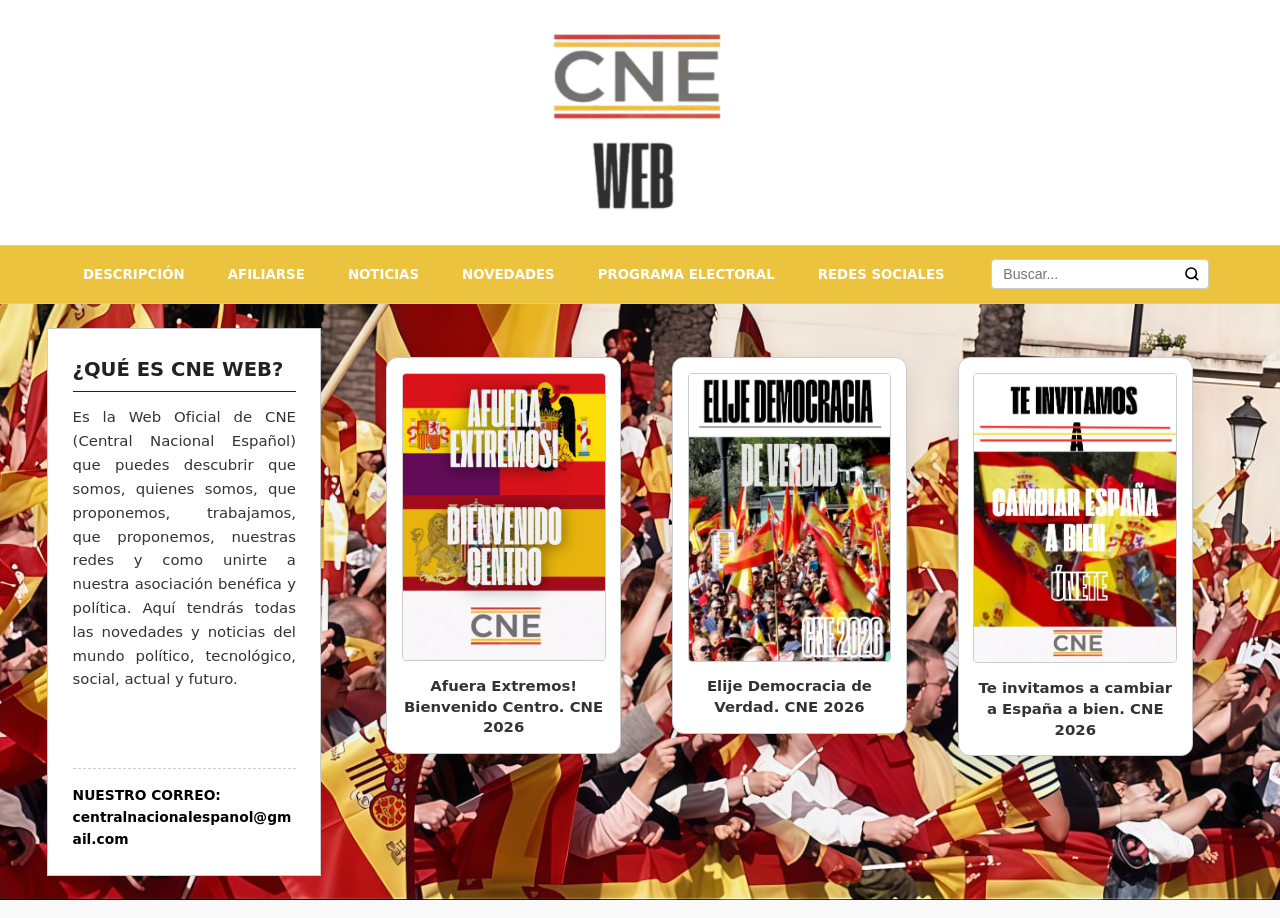
==== index.html @ 6843cecf "Fix image source case sensitivity in index.html" ====
<!DOCTYPE html>
<html lang="es">
<head>
    <meta charset="UTF-8">
    <meta name="viewport" content="width=device-width, initial-scale=1.0">
    <title>CNE Web</title>
    <style>
        /* Variables globales y reset */
        :root {
            --bg-color: #f9f9f9;
            --nav-bg: #e0e0e0;
            --text-color: #222;
            --border-color: #cccccc;
            --card-bg: #ffffff;
        }

        * {
            box-sizing: border-box;
            margin: 0;
            padding: 0;
        }

        body {
            font-family: system-ui, -apple-system, sans-serif;
            background-color: var(--bg-color);
            background-image: url('fondo.jpeg');
            background-size: cover;
            background-position: center;
            background-attachment: fixed;
            color: var(--text-color);
            line-height: 1.6;
            display: flex;
            flex-direction: column;
            min-height: 100vh;
        }

        /* Cabecera y Logo Cuadrado y Limpio */
        header {
            display: flex;
            justify-content: center;
            align-items: center;
            padding: 25px 20px;
            background-color: var(--card-bg);
            border-bottom: 1px solid var(--border-color);
        }

        .logo-placeholder {
            /* Ahora es completamente cuadrada y con borde sólido fino */
            width: 200px;
            height: 200px;
            display: flex;
            align-items: center;
            justify-content: center;
            color: #888;
            font-weight: bold;
            text-transform: uppercase;
            letter-spacing: 1px;
            object-fit: auto;
        }

        /* Barra de Navegación */
        nav {
            background-color: #EBC33F;
            padding: 12px 20px;
            display: flex;
            justify-content: center;
            align-items: center;
            gap: 20px;
            flex-wrap: wrap;
            border-bottom: 1px solid var(--border-color);
        }

        nav a {
            text-decoration: none;
            color: var(--text-color);
            font-weight: 600;
            text-transform: uppercase;
            font-size: 0.85rem;
            padding: 6px 12px;
            transition: background 0.2s;
        }

        nav a:hover {
            background-color: rgba(0, 0, 0, 0.08);
            border-radius: 4px;
        }

        /* Buscador */
        .search-container {
            display: flex;
            align-items: center;
            background: var(--card-bg);
            border: 1px solid var(--border-color);
            border-radius: 4px;
            padding: 2px 8px;
            margin-left: 15px;
        }

        .search-container input {
            border: none;
            outline: none;
            padding: 4px;
            font-size: 0.9rem;
        }

        .search-container button {
            background: none;
            border: none;
            cursor: pointer;
            font-size: 0.9rem;
            display: flex;
            align-items: center;
            justify-content: center;
        }

        /* Contenedor Principal (Grid) */
        .container {
            max-width: 1250px;
            width: 100%;
            margin: 25px auto;
            padding: 0 20px;
            display: grid;
            grid-template-columns: 280px 1fr;
            gap: 25px;
            flex: 1;
        }

        /* Columna Izquierda: Estrecha y de arriba a abajo */
        .description-column {
            background: var(--card-bg);
            padding: 25px;
            border: 1px solid var(--border-color);
            display: flex;
            flex-direction: column;
        }

        .description-column h2 {
            font-size: 1.25rem;
            text-transform: uppercase;
            margin-bottom: 15px;
            border-bottom: 2px solid var(--text-color);
            padding-bottom: 6px;
        }

        .description-column p {
            font-size: 0.95rem;
            text-align: justify;
            color: #333;
            margin-bottom: 15px;
        }

        .blanco {
            color: #ffffff;
        }

        .email-contact {
            margin-top: auto;
            padding-top: 15px;
            font-weight: bold;
            font-size: 0.88rem;
            border-top: 1px dashed var(--border-color);
            color: #000;
            word-break: break-all;
        }

        /* Columna Derecha: Espacio de Noticias Vacío */
        .news-column {
            background: transparent;
            border: none;
            display: flex;
            align-items: flex-start;
            justify-content: center;
            min-height: 450px;
        }

        .news-container {
            display: flex;
            justify-content: space-around;
            align-items: flex-start;
            flex-wrap: wrap;
            gap: 30px;
            padding: 30px;
            width: 100%;
        }

        .news-item {
            display: flex;
            flex-direction: column;
            align-items: center;
            width: 240px;
            background-color: #ffffff;
            padding: 15px;
            border-radius: 12px;
            box-shadow: 0 8px 24px rgba(0, 0, 0, 0.12);
            border: 1px solid var(--border-color);
            transition: transform 0.2s ease;
        }

        .news-item:hover {
            transform: translateY(-5px);
        }

        .news-item img {
            width: 100%;
            height: auto;
            border: 2px solid var(--border-color);
            border-radius: 4px;
        }

        .news-item p {
            margin-top: 15px;
            text-align: center;
            font-size: 0.95rem;
            font-weight: 600;
            color: #333;
            line-height: 1.4;
        }

        .news-placeholder-text {
            color: #aaa;
            font-size: 1.1rem;
            text-transform: uppercase;
            letter-spacing: 1px;
            font-weight: 500;
        }

        /* Diseño Adaptable para Móviles */
        @media (max-width: 850px) {
            .container {
                grid-template-columns: 1fr;
            }

            .search-container {
                margin-left: 0;
                width: 100%;
                justify-content: space-between;
            }
        }
    </style>
    <link rel="stylesheet" href="resolucion.css">
    <script src="resolucion.js" defer></script>
</head>

<body>

    <!-- Cabecera con la imagen cuadrada limpia -->
    <header>
        <img src="cnj.png" alt="CNE" id="main-logo" class="logo-placeholder">
    </header>

    <!-- Menú de navegación -->
    <nav>
        <a href="descripcion.html" class="blanco">Descripción</a>
        <a href="afiliarse.html" class="blanco">Afiliarse</a>
        <a href="noticias.html" class="blanco">Noticias</a>
        <a href="novedades.html" class="blanco">Novedades</a>
        <a href="programa.html" class="blanco">Programa Electoral</a>
        <a href="redes.html" class="blanco">Redes Sociales</a>

        <div class="search-container">
            <input type="text" placeholder="Buscar...">
            <button aria-label="Buscar">
                <svg width="16" height="16" viewBox="0 0 24 24" fill="none" stroke="black" stroke-width="2.5"
                    stroke-linecap="round" stroke-linejoin="round">
                    <circle cx="11" cy="11" r="8"></circle>
                    <line x1="21" y1="21" x2="16.65" y2="16.65"></line>
                </svg>
            </button>
        </div>
    </nav>

    <!-- Estructura principal -->
    <main class="container">

        <!-- Izquierda: Columna compacta sin huecos muertos -->
        <section class="description-column">
            <h2>¿Qué es CNE Web?</h2>
            <p>Es la Web Oficial de CNE (Central Nacional Español) que puedes descubrir que somos, quienes somos, que
                proponemos, trabajamos, que proponemos, nuestras redes y como unirte a nuestra asociación benéfica y
                política. Aquí tendrás todas las novedades y noticias del mundo político, tecnológico, social, actual y
                futuro.</p>

            <div class="email-contact">
                NUESTRO CORREO:<br>centralnacionalespanol@gmail.com
            </div>
        </section>

        <!-- Derecha: Espacio de noticias -->
        <section class="news-column">
            <div class="news-container">
                <div class="news-item">
                    <img src="noticia1.jpeg" alt="Noticia 1">
                    <p>Afuera Extremos! Bienvenido Centro. CNE 2026</p>
                </div>
                <div class="news-item">
                    <img src="noticia2.jpeg" alt="Noticia 2">
                    <p>Elije Democracia de Verdad. CNE 2026</p>
                </div>
                <div class="news-item">
                    <img src="noticia3.jpeg" alt="Noticia 3">
                    <p>Te invitamos a cambiar a España a bien. CNE 2026</p>
                </div>
            </div>
        </section>

    </main>

</body>

</html>
---- resolucion.css ----
:root {
    --escala-pantalla: 1;
}

body {
    display: flex;
    flex-direction: column;
    zoom: var(--escala-pantalla);
    min-height: calc(100vh / var(--escala-pantalla));
}

main {
    flex: 1;
}

header,
nav,
footer {
    flex-shrink: 0;
}
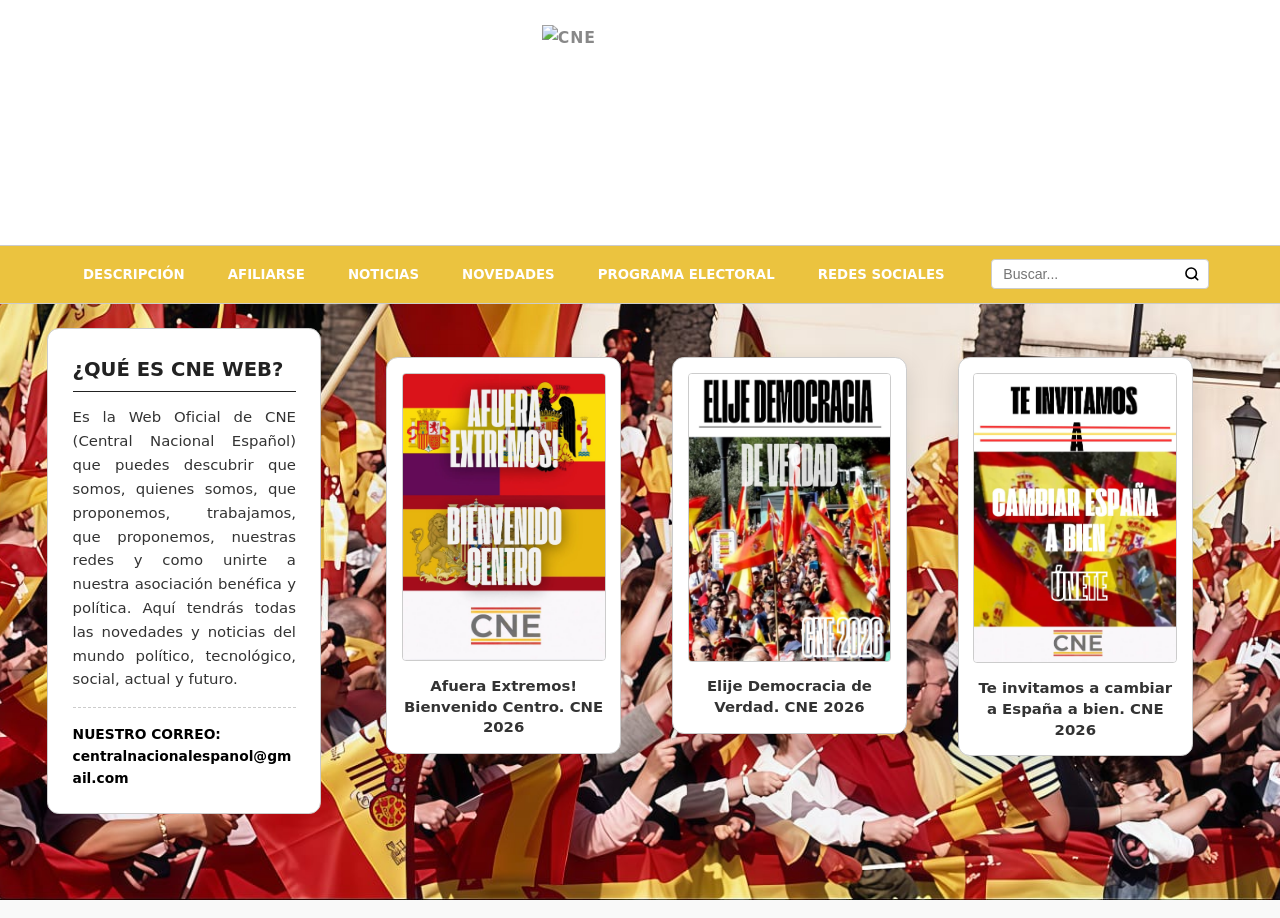
==== commit 4c2690da: "Modify layout styles and logo image source Updated styles for layout and adjusted logo image source." ====
--- a/index.html
+++ b/index.html
@@ -122,7 +122,7 @@
             display: grid;
             grid-template-columns: 280px 1fr;
             gap: 25px;
-            flex: 1;
+            align-items: start;
         }
 
         /* Columna Izquierda: Estrecha y de arriba a abajo */
@@ -130,6 +130,7 @@
             background: var(--card-bg);
             padding: 25px;
             border: 1px solid var(--border-color);
+            border-radius: 12px;
             display: flex;
             flex-direction: column;
         }
@@ -154,7 +155,7 @@
         }
 
         .email-contact {
-            margin-top: auto;
+            margin-top: 0;
             padding-top: 15px;
             font-weight: bold;
             font-size: 0.88rem;
@@ -245,7 +246,7 @@
 
     <!-- Cabecera con la imagen cuadrada limpia -->
     <header>
-        <img src="cnj.png" alt="CNE" id="main-logo" class="logo-placeholder">
+        <img src="CNJ.png" alt="CNE" id="main-logo" class="logo-placeholder">
     </header>
 
     <!-- Menú de navegación -->
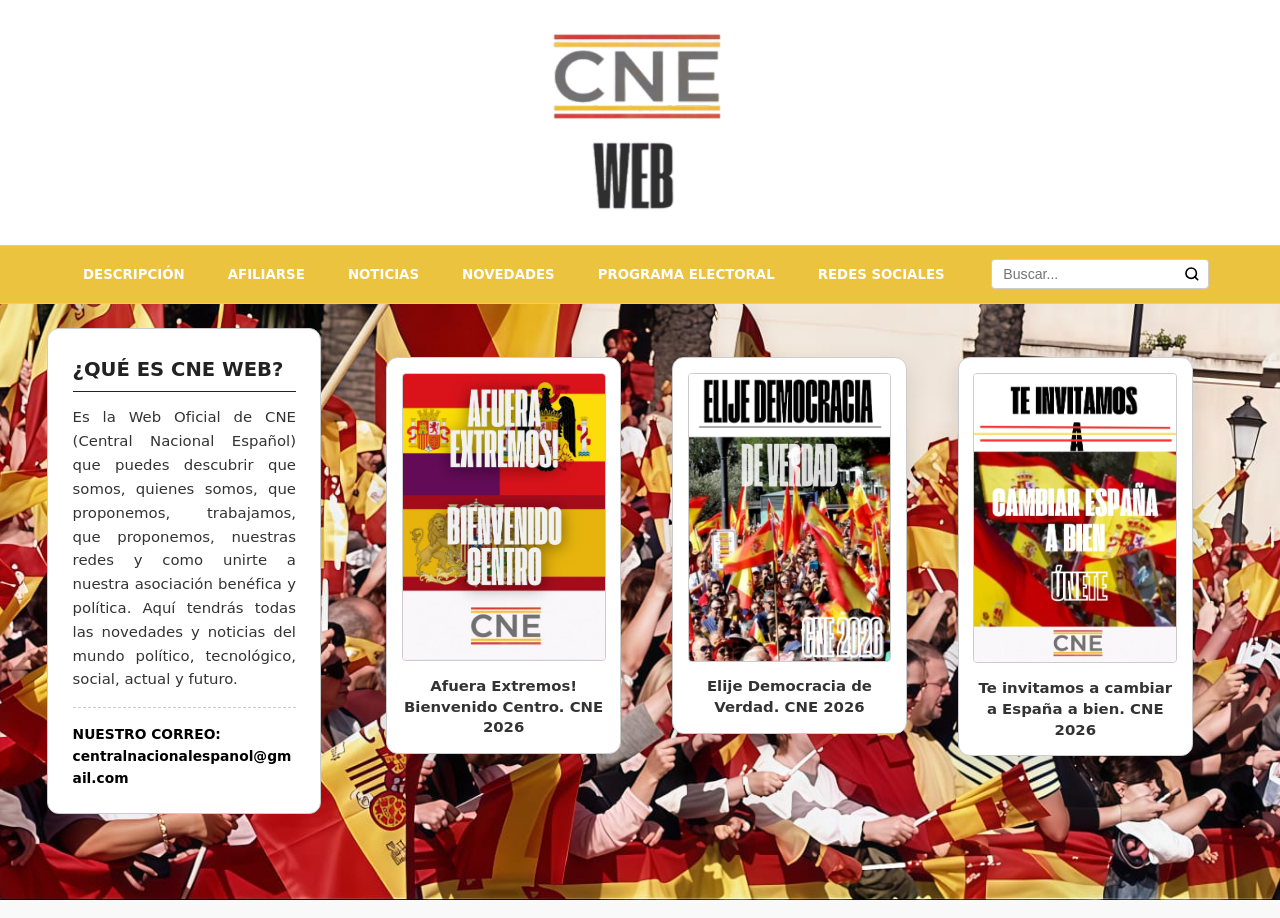
==== commit 45e677fe: "Fix image source case sensitivity in index.html" ====
--- a/index.html
+++ b/index.html
@@ -246,7 +246,7 @@
 
     <!-- Cabecera con la imagen cuadrada limpia -->
     <header>
-        <img src="CNJ.png" alt="CNE" id="main-logo" class="logo-placeholder">
+        <img src="cnj.png" alt="CNE" id="main-logo" class="logo-placeholder">
     </header>
 
     <!-- Menú de navegación -->
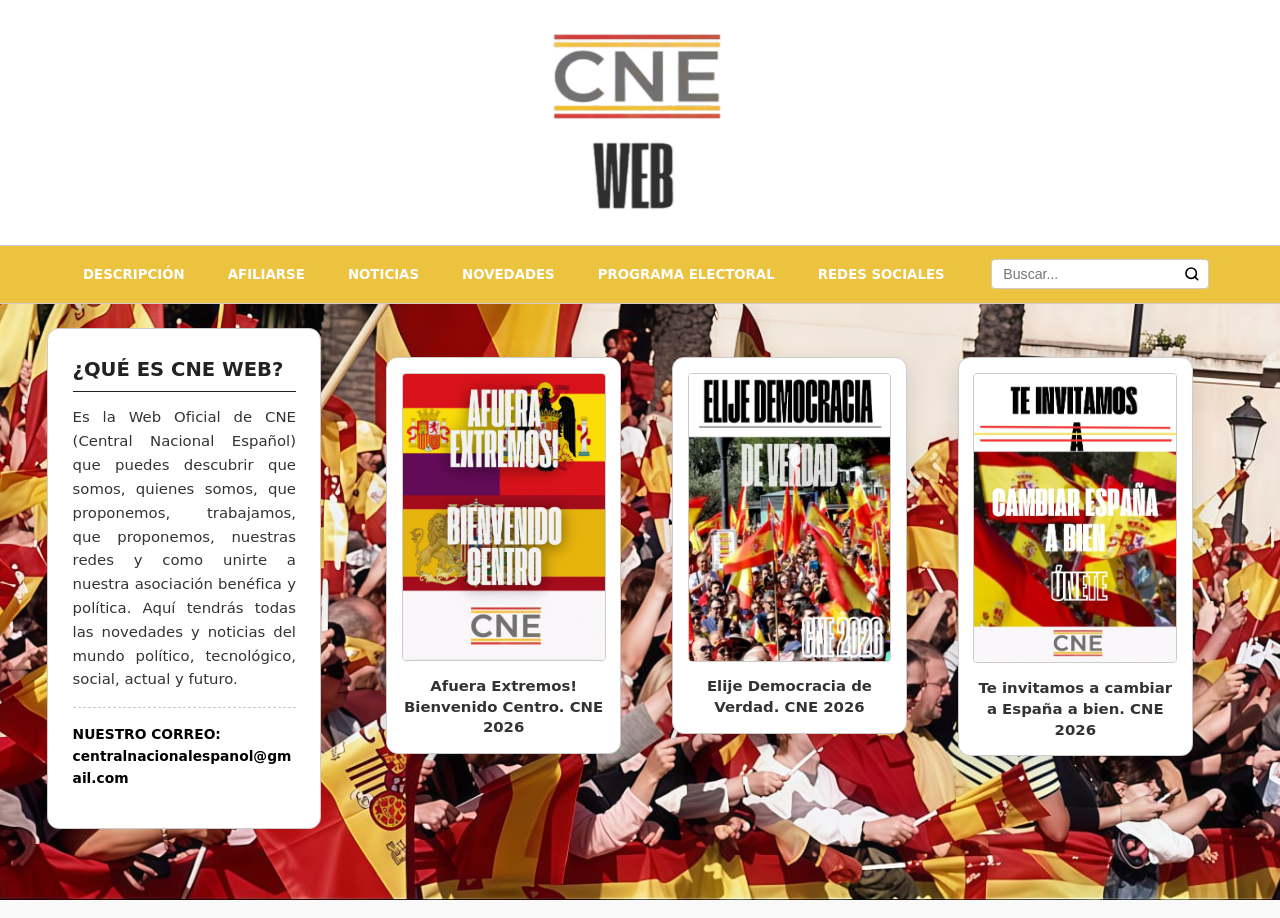
==== commit b4fd954d: "Modify padding and fix newline in index.html Adjust padding for description column and add newline a" ====
--- a/index.html
+++ b/index.html
@@ -128,7 +128,7 @@
         /* Columna Izquierda: Estrecha y de arriba a abajo */
         .description-column {
             background: var(--card-bg);
-            padding: 25px;
+            padding: 25px 25px 40px;
             border: 1px solid var(--border-color);
             border-radius: 12px;
             display: flex;
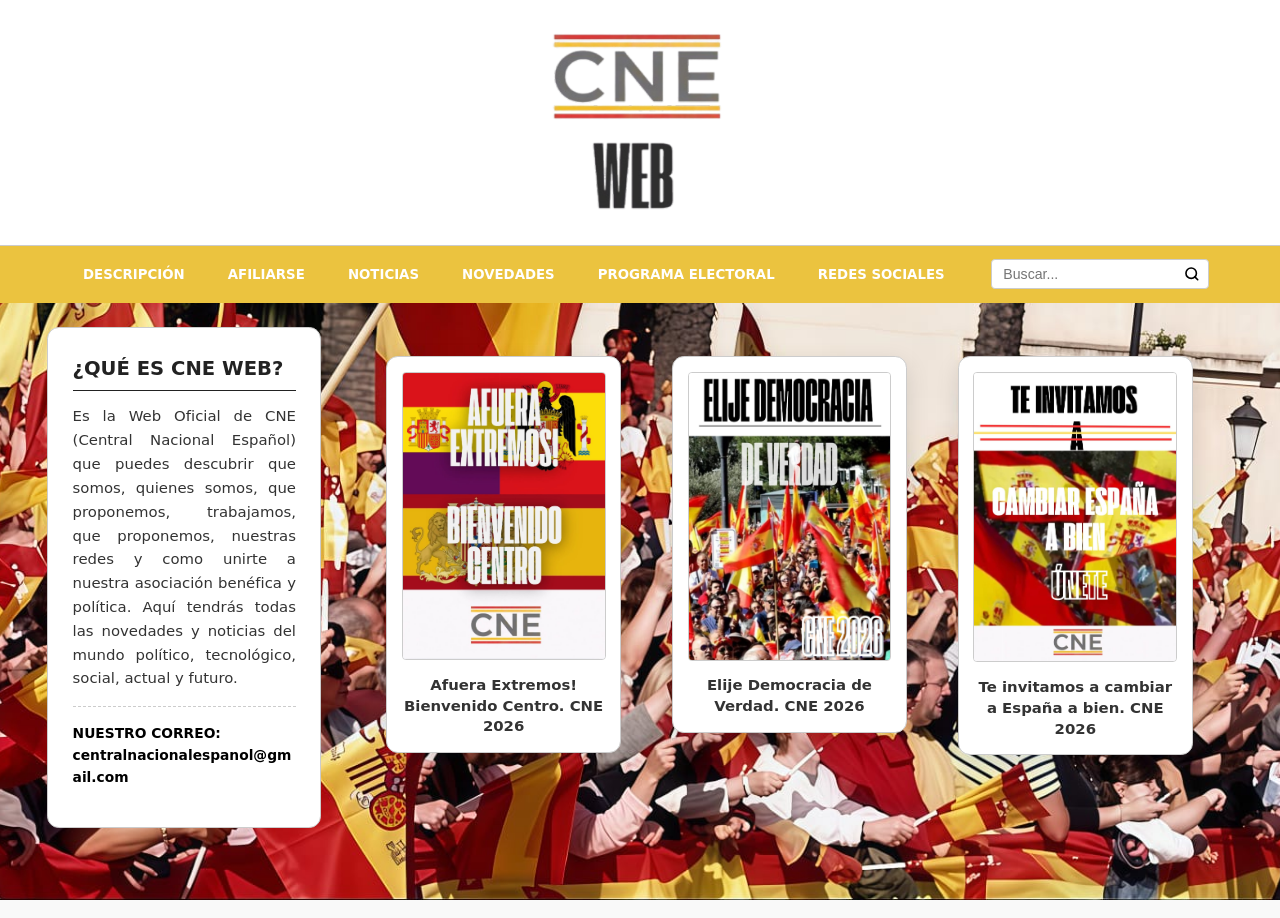
==== commit ab070373: "Remove border-bottom style and fix closing HTML tag Removed the border-bottom style from the navigat" ====
--- a/index.html
+++ b/index.html
@@ -67,7 +67,6 @@
             align-items: center;
             gap: 20px;
             flex-wrap: wrap;
-            border-bottom: 1px solid var(--border-color);
         }
 
         nav a {
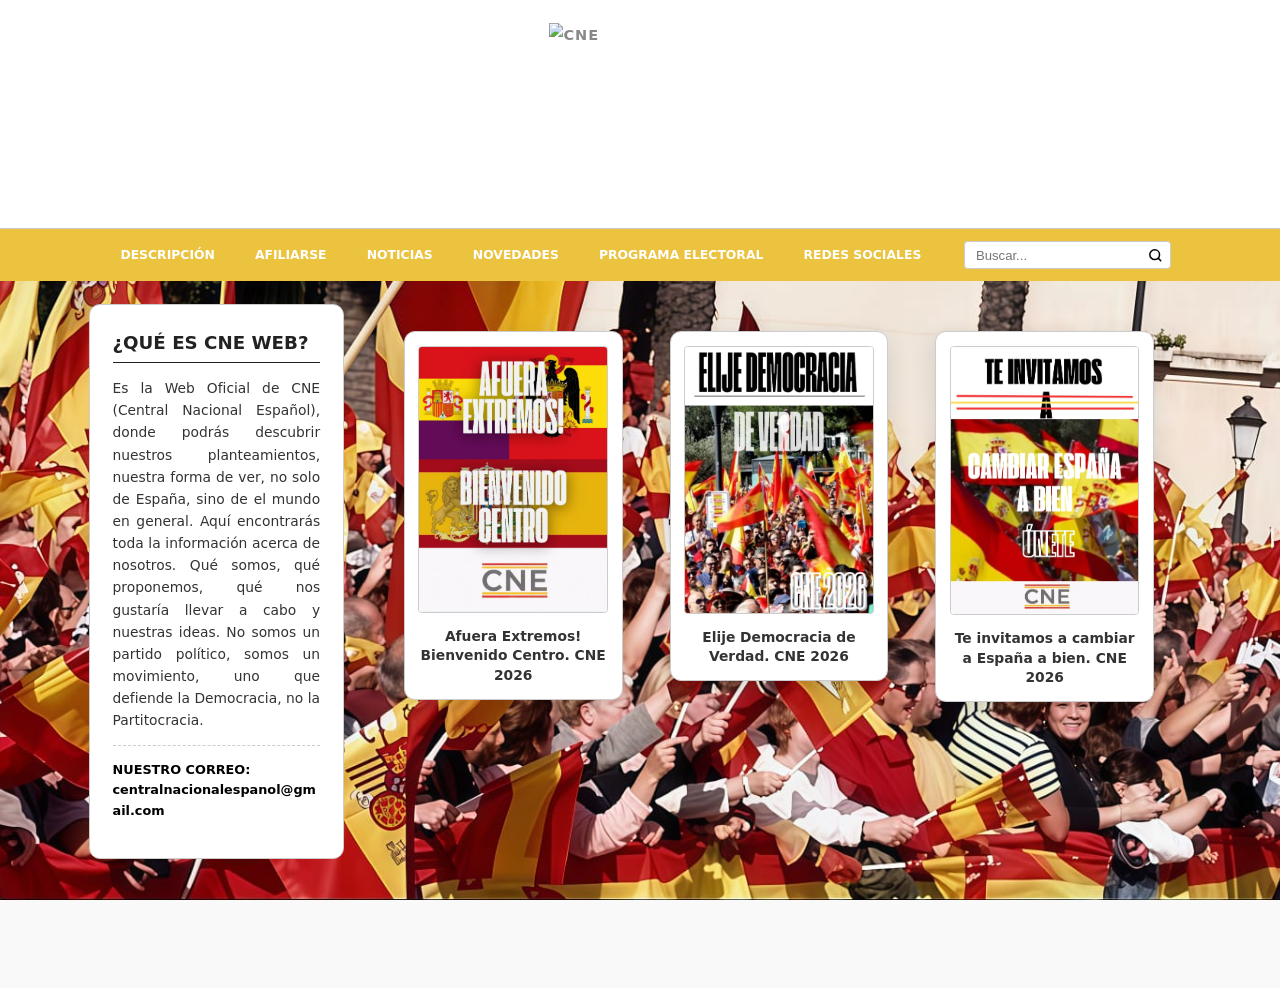
==== commit 594b27ca: "Update index.html" ====
--- a/index.html
+++ b/index.html
@@ -245,7 +245,7 @@
 
     <!-- Cabecera con la imagen cuadrada limpia -->
     <header>
-        <img src="cnj.png" alt="CNE" id="main-logo" class="logo-placeholder">
+        <img src="CNJ.png" alt="CNE" id="main-logo" class="logo-placeholder">
     </header>
 
     <!-- Menú de navegación -->
@@ -275,11 +275,7 @@
         <!-- Izquierda: Columna compacta sin huecos muertos -->
         <section class="description-column">
             <h2>¿Qué es CNE Web?</h2>
-            <p>Es la Web Oficial de CNE (Central Nacional Español) que puedes descubrir que somos, quienes somos, que
-                proponemos, trabajamos, que proponemos, nuestras redes y como unirte a nuestra asociación benéfica y
-                política. Aquí tendrás todas las novedades y noticias del mundo político, tecnológico, social, actual y
-                futuro.</p>
-
+            <p>Es la Web Oficial de CNE (Central Nacional Español), donde podrás descubrir nuestros planteamientos, nuestra forma de ver, no solo de España, sino de el mundo en general. Aquí encontrarás toda la información acerca de nosotros. Qué somos, qué proponemos, qué nos gustaría llevar a cabo y nuestras ideas. No somos un partido político, somos un movimiento, uno que defiende la Democracia, no la Partitocracia.</p>
             <div class="email-contact">
                 NUESTRO CORREO:<br>centralnacionalespanol@gmail.com
             </div>
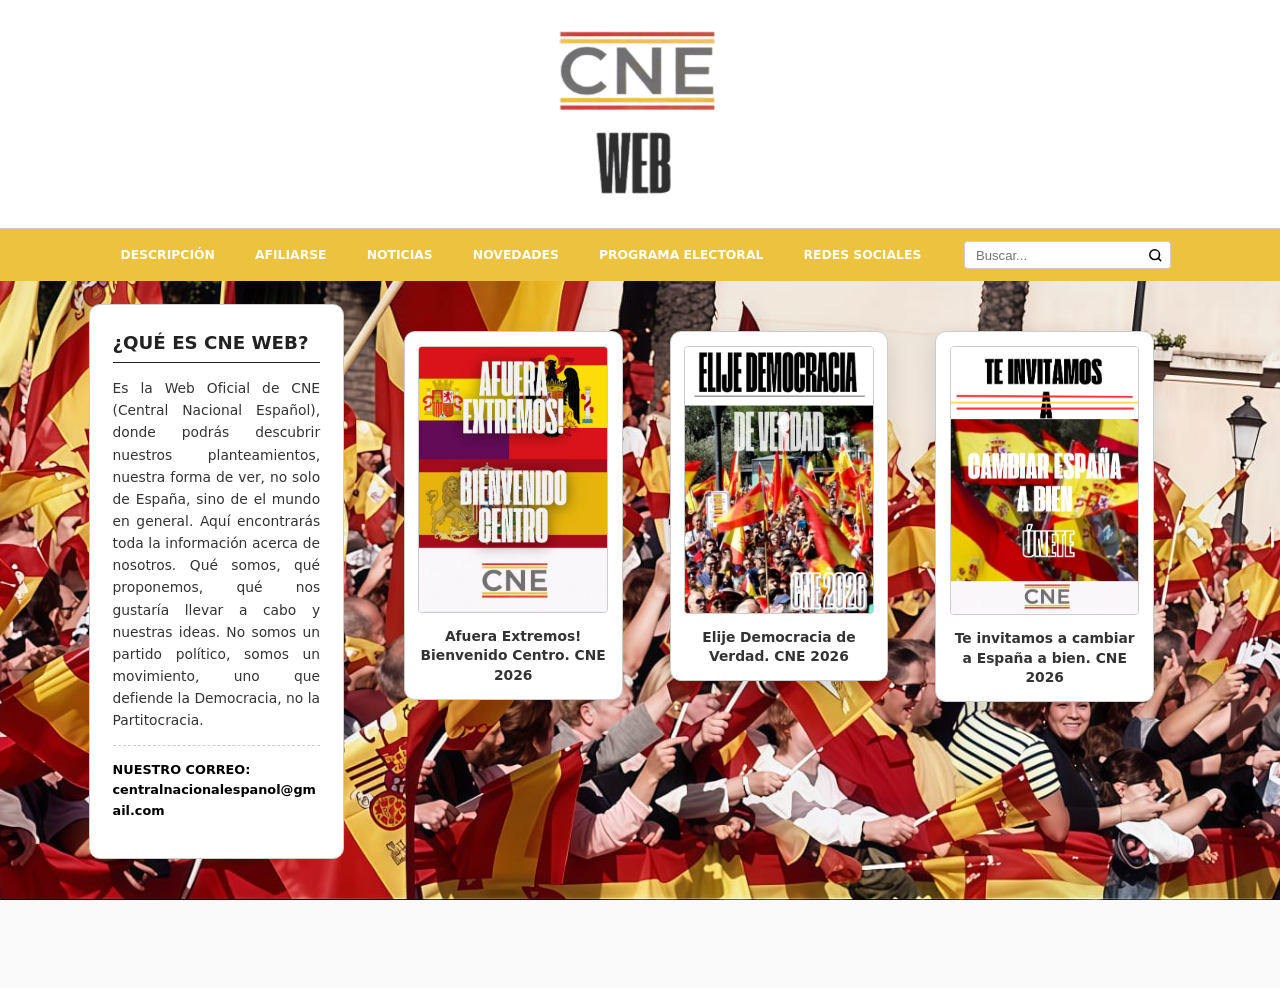
==== commit e780e2ac: "Fix logo image filename case sensitivity" ====
--- a/index.html
+++ b/index.html
@@ -220,7 +220,6 @@
             color: #aaa;
             font-size: 1.1rem;
             text-transform: uppercase;
-            letter-spacing: 1px;
             font-weight: 500;
         }
 
@@ -245,7 +244,7 @@
 
     <!-- Cabecera con la imagen cuadrada limpia -->
     <header>
-        <img src="CNJ.png" alt="CNE" id="main-logo" class="logo-placeholder">
+        <img src="cnj.png" alt="CNE" id="main-logo" class="logo-placeholder">
     </header>
 
     <!-- Menú de navegación -->
